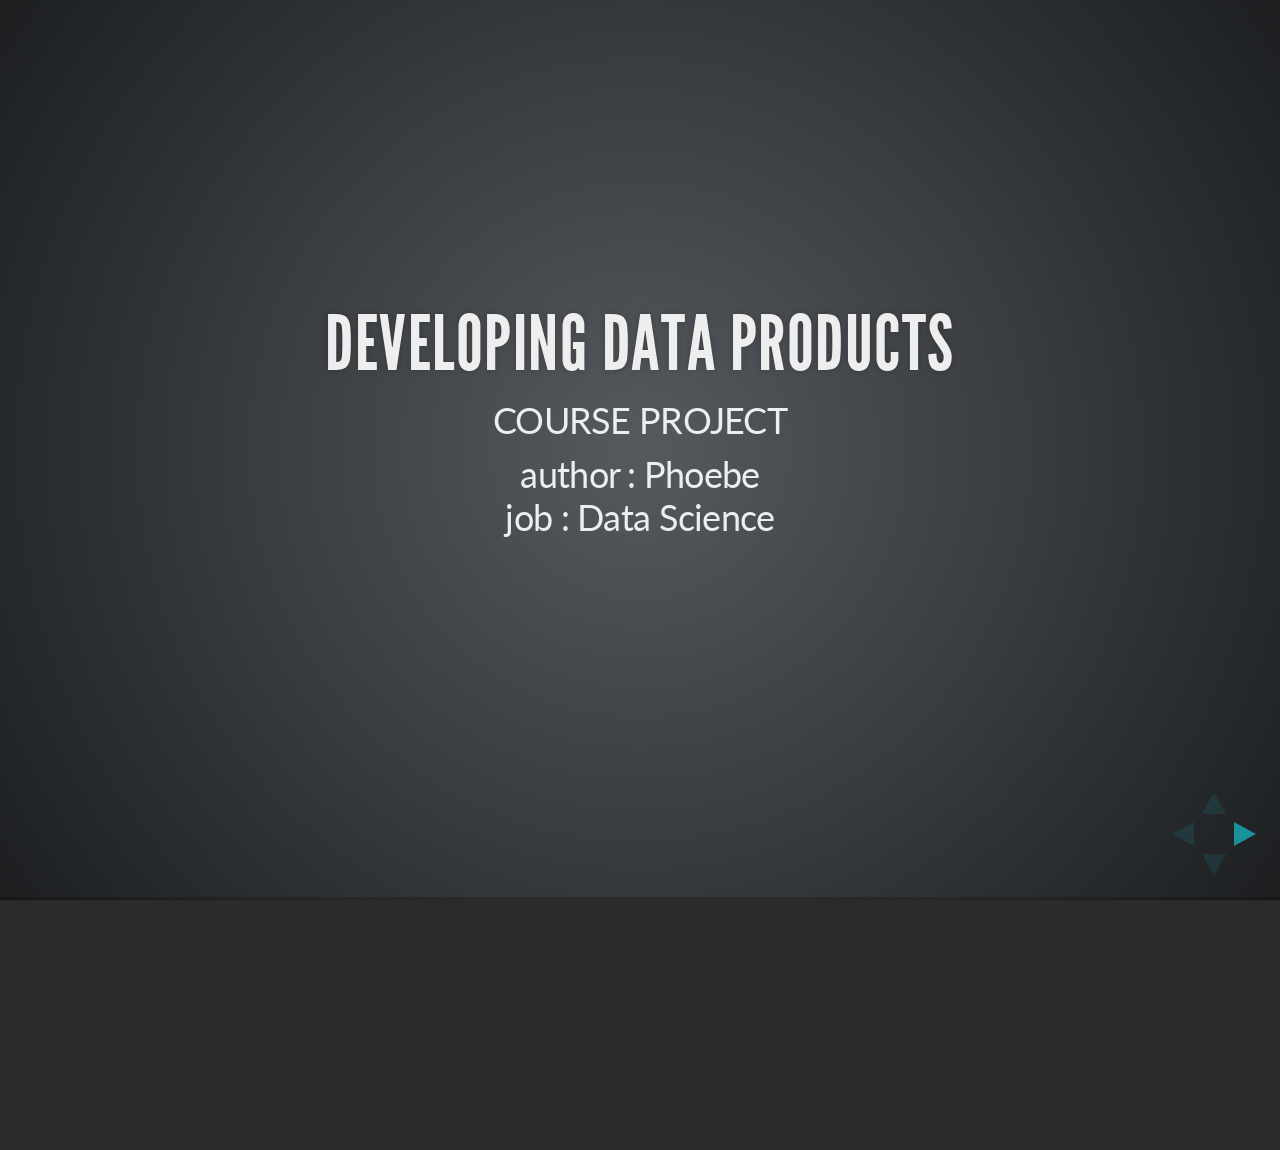
==== slides/index.html @ cb0bcf4c "first commit" ====
<!doctype html>
<html lang="en">
<head>
  <meta charset="utf-8">
  <title>Slidify Project</title>
  <meta name="description" content="">
  <meta name="author" content="">
  <meta name="apple-mobile-web-app-capable" content="yes" />
  <meta name="apple-mobile-web-app-status-bar-style" content="black-translucent" />
  <link rel="stylesheet" href="libraries/frameworks/revealjs/css/reveal.min.css">
  <link rel="stylesheet" href="libraries/frameworks/revealjs/css/theme/default.css" id="theme">
  <link rel="stylesheet" href="libraries/highlighters/highlight.js/css/default.css" id="theme">
  <!--[if lt IE 9]>
  <script src="lib/js/html5shiv.js"></script>
  <![endif]-->  <link rel="stylesheet" href = "assets/css/ribbons.css">
<link rel="stylesheet" href = "assets/css/workshop.css">

</head>
<body>
  <div class="reveal">
    <div class="slides">
      <section class='' data-state='' id='slide-1'>
  <h2>DEVELOPING DATA PRODUCTS</h2>
  <p>COURSE PROJECT </p>

<p>author      : Phoebe<br>
job         : Data Science</p>

</section>
<section class='class' data-state='' id='id'>
  <h2>INTRODUCTION</h2>
  <p>This presentation is part of the Course Project for the Coursera Developing Data Products class. The peer assessed assignment has two parts. First, we need to create a Shiny application and deploy it on Rstudio&#39;s servers. Second, we should use Slidify or Rstudio Presenter to prepare a reproducible pitch presentation about the application. This presentation adresses the second part of the course project.</p>

<p>The app developed for this part of the assignment is avalilable at:</p>

<p><a href="https://phoebza.shinyapps.io/shiny_project/">https://phoebza.shinyapps.io/shiny_project/</a></p>

<p>Source code for ui.R and server.R files are available on the GitHub:</p>

<p><a href="https://github.com/raencinas/dataproducts">https://github.com/raencinas/dataproducts</a></p>

</section>
<section class='' data-state='' id='slide-3'>
  <h2>SELECT THE OF YOUR CHOICE</h2>
  <p>This application gives you a choice to choose the distribution and generate the data randomly.
This allows you to plot the histogram to investigate the distribution curve with the mean calculated
and indicated for each distribution.  </p>

<p>The summary of data generated is in the &#39;summary&#39; tab with data generated in the &#39;table&#39; tab.</p>

</section>
    </div>
  </div>
</body>
  <script src="libraries/frameworks/revealjs/lib/js/head.min.js"></script>
  <script src="libraries/frameworks/revealjs/js/reveal.min.js"></script>
  <script>
  // Full list of configuration options available here:
  // https://github.com/hakimel/reveal.js#configuration
  Reveal.initialize({
    controls: true,
    progress: true,
    history: true,
    center: true,
    theme: Reveal.getQueryHash().theme || 'default', 
    transition: Reveal.getQueryHash().transition || 'default', 
    dependencies: [
    // Cross-browser shim that fully implements classList -
    // https://github.com/eligrey/classList.js/
      { src: 'libraries/frameworks/revealjs/lib/js/classList.js', condition: function() { return !document.body.classList;}},
      // Zoom in and out with Alt+click
      { src: 'libraries/frameworks/revealjs/plugin/zoom-js/zoom.js', async: true, condition: function() { return !!document.body.classList; } },
      // Speaker notes
      { src: 'libraries/frameworks/revealjs/plugin/notes/notes.js', async: true, condition: function() { return !!document.body.classList; } },
      // Remote control your reveal.js presentation using a touch device
      //{ src: 'libraries/frameworks/revealjs/plugin/remotes/remotes.js', async: true, condition: function() { return !!document.body.classList; } }
      ]
  });
  </script>  <!-- LOAD HIGHLIGHTER JS FILES -->
<script src="libraries/highlighters/highlight.js/highlight.pack.js"></script>
<script>hljs.initHighlightingOnLoad();</script>
<!-- DONE LOADING HIGHLIGHTER JS FILES -->
 

</html>
---- slides/libraries/frameworks/revealjs/css/theme/default.css ----
@import url(https://fonts.googleapis.com/css?family=Lato:400,700,400italic,700italic);
/**
 * Default theme for reveal.js.
 *
 * Copyright (C) 2011-2012 Hakim El Hattab, http://hakim.se
 */
@font-face {
  font-family: 'League Gothic';
  src: url("../../lib/font/league_gothic-webfont.eot");
  src: url("../../lib/font/league_gothic-webfont.eot?#iefix") format("embedded-opentype"), url("../../lib/font/league_gothic-webfont.woff") format("woff"), url("../../lib/font/league_gothic-webfont.ttf") format("truetype"), url("../../lib/font/league_gothic-webfont.svg#LeagueGothicRegular") format("svg");
  font-weight: normal;
  font-style: normal; }

/*********************************************
 * GLOBAL STYLES
 *********************************************/
body {
  background: #1c1e20;
  background: -moz-radial-gradient(center, circle cover, #555a5f 0%, #1c1e20 100%);
  background: -webkit-gradient(radial, center center, 0px, center center, 100%, color-stop(0%, #555a5f), color-stop(100%, #1c1e20));
  background: -webkit-radial-gradient(center, circle cover, #555a5f 0%, #1c1e20 100%);
  background: -o-radial-gradient(center, circle cover, #555a5f 0%, #1c1e20 100%);
  background: -ms-radial-gradient(center, circle cover, #555a5f 0%, #1c1e20 100%);
  background: radial-gradient(center, circle cover, #555a5f 0%, #1c1e20 100%);
  background-color: #2b2b2b; }

.reveal {
  font-family: "Lato", sans-serif;
  font-size: 36px;
  font-weight: 200;
  letter-spacing: -0.02em;
  color: #eeeeee; }

::selection {
  color: white;
  background: #ff5e99;
  text-shadow: none; }

/*********************************************
 * HEADERS
 *********************************************/
.reveal h1,
.reveal h2,
.reveal h3,
.reveal h4,
.reveal h5,
.reveal h6 {
  margin: 0 0 20px 0;
  color: #eeeeee;
  font-family: "League Gothic", Impact, sans-serif;
  line-height: 0.9em;
  letter-spacing: 0.02em;
  text-transform: uppercase;
  text-shadow: 0px 0px 6px rgba(0, 0, 0, 0.2); }

.reveal h1 {
  text-shadow: 0 1px 0 #cccccc, 0 2px 0 #c9c9c9, 0 3px 0 #bbbbbb, 0 4px 0 #b9b9b9, 0 5px 0 #aaaaaa, 0 6px 1px rgba(0, 0, 0, 0.1), 0 0 5px rgba(0, 0, 0, 0.1), 0 1px 3px rgba(0, 0, 0, 0.3), 0 3px 5px rgba(0, 0, 0, 0.2), 0 5px 10px rgba(0, 0, 0, 0.25), 0 20px 20px rgba(0, 0, 0, 0.15); }

/*********************************************
 * LINKS
 *********************************************/
.reveal a:not(.image) {
  color: #13daec;
  text-decoration: none;
  -webkit-transition: color .15s ease;
  -moz-transition: color .15s ease;
  -ms-transition: color .15s ease;
  -o-transition: color .15s ease;
  transition: color .15s ease; }

.reveal a:not(.image):hover {
  color: #71e9f4;
  text-shadow: none;
  border: none; }

.reveal .roll span:after {
  color: #fff;
  background: #0d99a5; }

/*********************************************
 * IMAGES
 *********************************************/
.reveal section img {
  margin: 15px 0px;
  background: rgba(255, 255, 255, 0.12);
  border: 4px solid #eeeeee;
  box-shadow: 0 0 10px rgba(0, 0, 0, 0.15);
  -webkit-transition: all .2s linear;
  -moz-transition: all .2s linear;
  -ms-transition: all .2s linear;
  -o-transition: all .2s linear;
  transition: all .2s linear; }

.reveal a:hover img {
  background: rgba(255, 255, 255, 0.2);
  border-color: #13daec;
  box-shadow: 0 0 20px rgba(0, 0, 0, 0.55); }

/*********************************************
 * NAVIGATION CONTROLS
 *********************************************/
.reveal .controls div.navigate-left,
.reveal .controls div.navigate-left.enabled {
  border-right-color: #13daec; }

.reveal .controls div.navigate-right,
.reveal .controls div.navigate-right.enabled {
  border-left-color: #13daec; }

.reveal .controls div.navigate-up,
.reveal .controls div.navigate-up.enabled {
  border-bottom-color: #13daec; }

.reveal .controls div.navigate-down,
.reveal .controls div.navigate-down.enabled {
  border-top-color: #13daec; }

.reveal .controls div.navigate-left.enabled:hover {
  border-right-color: #71e9f4; }

.reveal .controls div.navigate-right.enabled:hover {
  border-left-color: #71e9f4; }

.reveal .controls div.navigate-up.enabled:hover {
  border-bottom-color: #71e9f4; }

.reveal .controls div.navigate-down.enabled:hover {
  border-top-color: #71e9f4; }

/*********************************************
 * PROGRESS BAR
 *********************************************/
.reveal .progress {
  background: rgba(0, 0, 0, 0.2); }

.reveal .progress span {
  background: #13daec;
  -webkit-transition: width 800ms cubic-bezier(0.26, 0.86, 0.44, 0.985);
  -moz-transition: width 800ms cubic-bezier(0.26, 0.86, 0.44, 0.985);
  -ms-transition: width 800ms cubic-bezier(0.26, 0.86, 0.44, 0.985);
  -o-transition: width 800ms cubic-bezier(0.26, 0.86, 0.44, 0.985);
  transition: width 800ms cubic-bezier(0.26, 0.86, 0.44, 0.985); }
---- slides/libraries/highlighters/highlight.js/css/default.css ----
/*

Original style from softwaremaniacs.org (c) Ivan Sagalaev <Maniac@SoftwareManiacs.Org>

*/

pre code {
  display: block; padding: 0.5em;
  background: #F0F0F0;
}

pre code,
pre .ruby .subst,
pre .tag .title,
pre .lisp .title {
  color: black;
}

pre .string,
pre .title,
pre .constant,
pre .parent,
pre .tag .value,
pre .rules .value,
pre .rules .value .number,
pre .preprocessor,
pre .ruby .symbol,
pre .ruby .symbol .string,
pre .ruby .symbol .keyword,
pre .ruby .symbol .keymethods,
pre .instancevar,
pre .aggregate,
pre .template_tag,
pre .django .variable,
pre .smalltalk .class,
pre .addition,
pre .flow,
pre .stream,
pre .bash .variable,
pre .apache .tag,
pre .apache .cbracket,
pre .tex .command,
pre .tex .special,
pre .erlang_repl .function_or_atom,
pre .markdown .header {
  color: #800;
}

pre .comment,
pre .annotation,
pre .template_comment,
pre .diff .header,
pre .chunk,
pre .markdown .blockquote {
  color: #888;
}

pre .number,
pre .date,
pre .regexp,
pre .literal,
pre .smalltalk .symbol,
pre .smalltalk .char,
pre .go .constant,
pre .change,
pre .markdown .bullet,
pre .markdown .link_url {
  color: #080;
}

pre .label,
pre .javadoc,
pre .ruby .string,
pre .decorator,
pre .filter .argument,
pre .localvars,
pre .array,
pre .attr_selector,
pre .important,
pre .pseudo,
pre .pi,
pre .doctype,
pre .deletion,
pre .envvar,
pre .shebang,
pre .apache .sqbracket,
pre .nginx .built_in,
pre .tex .formula,
pre .erlang_repl .reserved,
pre .input_number,
pre .markdown .link_label,
pre .vhdl .attribute {
  color: #88F
}

pre .keyword,
pre .id,
pre .phpdoc,
pre .title,
pre .built_in,
pre .aggregate,
pre .css .tag,
pre .javadoctag,
pre .phpdoc,
pre .yardoctag,
pre .smalltalk .class,
pre .winutils,
pre .bash .variable,
pre .apache .tag,
pre .go .typename,
pre .tex .command,
pre .markdown .strong,
pre .request,
pre .status {
  font-weight: bold;
}

pre .markdown .emphasis {
  font-style: italic;
}

pre .nginx .built_in {
  font-weight: normal;
}

pre .coffeescript .javascript,
pre .xml .css,
pre .xml .javascript,
pre .xml .vbscript,
pre .tex .formula {
  opacity: 0.5;
}
---- slides/assets/css/ribbons.css ----
/*Github Ribbon Test*/
/* Source: https://github.com/dciccale/css3-github-ribbon */
/* Define classes for example, definition, problem etc. */
/* Choose meaningful colors for background and text */

.example {
  background-color: #121621;
  top: 1.2em;
  right: -3.2em;
  -webkit-transform: rotate(45deg);
  -moz-transform: rotate(45deg);
  transform: rotate(45deg);
  -webkit-box-shadow: 0 0 0 1px #1d212e inset,0 0 2px 1px #fff inset,0 0 1em #888;
  -moz-box-shadow: 0 0 0 1px #1d212e inset,0 0 2px 1px #fff inset,0 0 1em #888;
  box-shadow: 0 0 0 1px #1d212e inset,0 0 2px 1px #fff inset,0 0 1em #888;
  color: #FF0;
  display: block;
  padding: .6em 3.5em;
  position: absolute;
  font: bold .82em sans-serif;
  text-align: center;
  text-decoration: none;
  text-shadow: 1px -1px 8px rgba(0,0,0,0.60);
  -webkit-user-select: none;
  -moz-user-select: none;
  user-select: none;
}

.definition {
  background-color: #a00;
  top: 1.2em;
  right: -3.2em;
  -webkit-transform: rotate(45deg);
  -moz-transform: rotate(45deg);
  transform: rotate(45deg);
  -webkit-box-shadow: 0 0 0 1px #1d212e inset,0 0 2px 1px #fff inset,0 0 1em #888;
  -moz-box-shadow: 0 0 0 1px #1d212e inset,0 0 2px 1px #fff inset,0 0 1em #888;
  box-shadow: 0 0 0 1px #1d212e inset,0 0 2px 1px #fff inset,0 0 1em #888;
  color: #FFF;
  display: block;
  padding: .6em 3.5em;
  position: absolute;
  font: bold .82em sans-serif;
  text-align: center;
  text-decoration: none;
  text-shadow: 1px -1px 8px rgba(0,0,0,0.60);
  -webkit-user-select: none;
  -moz-user-select: none;
  user-select: none;
}
---- slides/assets/css/workshop.css ----
<style>
.reveal h3 {
    color: #c1d192;
    text-align: left;
    padding-bottom: 10px;
    font-family: Impact, sans-serif;
}
</style>
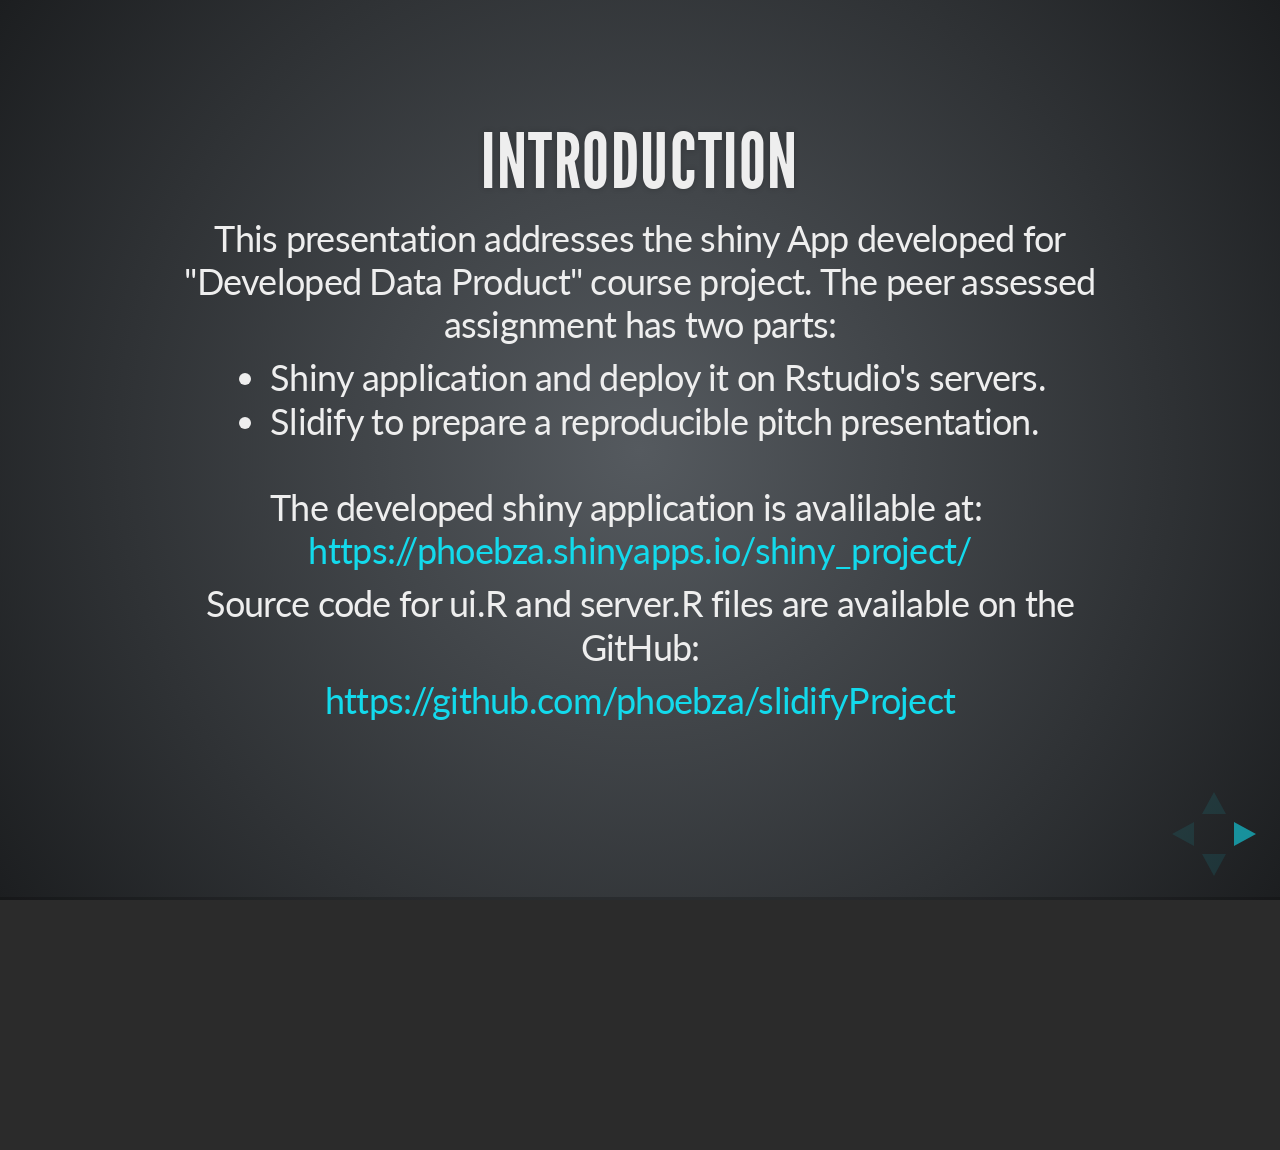
==== commit abd3b9a3: "Adding Slidify" ====
--- a/slides/index.html
+++ b/slides/index.html
@@ -4,7 +4,7 @@
   <meta charset="utf-8">
   <title>Slidify Project</title>
   <meta name="description" content="">
-  <meta name="author" content="">
+  <meta name="author" content="Phoebe">
   <meta name="apple-mobile-web-app-capable" content="yes" />
   <meta name="apple-mobile-web-app-status-bar-style" content="black-translucent" />
   <link rel="stylesheet" href="libraries/frameworks/revealjs/css/reveal.min.css">
@@ -20,33 +20,255 @@
   <div class="reveal">
     <div class="slides">
       <section class='' data-state='' id='slide-1'>
-  <h2>DEVELOPING DATA PRODUCTS</h2>
-  <p>COURSE PROJECT </p>
-
-<p>author      : Phoebe<br>
-job         : Data Science</p>
-
-</section>
-<section class='class' data-state='' id='id'>
   <h2>INTRODUCTION</h2>
-  <p>This presentation is part of the Course Project for the Coursera Developing Data Products class. The peer assessed assignment has two parts. First, we need to create a Shiny application and deploy it on Rstudio&#39;s servers. Second, we should use Slidify or Rstudio Presenter to prepare a reproducible pitch presentation about the application. This presentation adresses the second part of the course project.</p>
-
-<p>The app developed for this part of the assignment is avalilable at:</p>
+  <p>This presentation addresses the shiny App developed for &quot;Developed Data Product&quot; course project. The peer assessed assignment has two parts:  </p>
+
+<ul>
+<li>Shiny application and deploy it on Rstudio&#39;s servers.<br></li>
+<li>Slidify to prepare a reproducible pitch presentation.<br>
+<br/>
+The developed shiny application is avalilable at:</li>
+</ul>
 
 <p><a href="https://phoebza.shinyapps.io/shiny_project/">https://phoebza.shinyapps.io/shiny_project/</a></p>
 
 <p>Source code for ui.R and server.R files are available on the GitHub:</p>
 
-<p><a href="https://github.com/raencinas/dataproducts">https://github.com/raencinas/dataproducts</a></p>
+<p><a href="https://github.com/phoebza/slidifyProject">https://github.com/phoebza/slidifyProject</a></p>
+
+</section>
+<section class='' data-state='' id='slide-2'>
+  <h2>Shiny Apps Features &amp; Functions</h2>
+  <p>The App has inputs on the sidebar panel, &amp; output on main panel.<br/>
+Input for the shiny App:</p>
+
+<ul>
+<li>radiobutton - to choose distribution type to observe</li>
+<li>slider - to control number of observation of dataset generated from radiobutton</li>
+<li>submitButton - to click once all changes have been made (used to not automatically update output)</li>
+</ul>
 
 </section>
 <section class='' data-state='' id='slide-3'>
-  <h2>SELECT THE OF YOUR CHOICE</h2>
-  <p>This application gives you a choice to choose the distribution and generate the data randomly.
-This allows you to plot the histogram to investigate the distribution curve with the mean calculated
-and indicated for each distribution.  </p>
-
-<p>The summary of data generated is in the &#39;summary&#39; tab with data generated in the &#39;table&#39; tab.</p>
+  <h2>Shiny Apps Features &amp; Functions (cont.)</h2>
+  <p>Output - TABS:</p>
+
+<ul>
+<li>distribution fit on histogram graph from generated data from selected distribution type</li>
+<li>histogram graph from generated data from selected distribution type</li>
+<li>summary statistics of generated data</li>
+<li>raw generated data from the selected distribution type from radioButton</li>
+</ul>
+
+</section>
+<section class='' data-state='' id='slide-4'>
+  <h2>Data generated for rnorm</h2>
+  <p>Data generated for normal distribution for 986 observations</p>
+
+<pre><code>##   [1] -0.190332150  0.006110834  0.148627489 -2.228588217 -0.183908562
+##   [6]  1.902500424 -0.278768671 -0.946712037 -1.647511843  0.776051994
+##  [11]  1.219300378 -0.815894988 -0.485285913 -0.092820231  1.363286346
+##  [16] -0.206023436  0.491779953  0.415451902 -1.114092100 -1.174534260
+##  [21]  1.065427719 -0.478847504 -0.071085097  1.018259203 -0.149952930
+##  [26] -0.901242988 -0.401688815 -0.812350912  0.828480135 -0.207975252
+##  [31] -0.785746095 -0.637246253  1.191281505 -1.179396974  1.250703284
+##  [36]  0.713027027  0.025498299  0.252524520  1.114919043 -0.279721121
+##  [41]  2.040791656 -0.368809792  0.404641211 -2.506914514  0.363359092
+##  [46] -0.363986007  1.389016262 -0.884843895 -0.718344583  0.256851432
+##  [51]  0.197313610  1.294131976  0.519228066  0.492279012 -0.118670388
+##  [56]  1.604603587 -2.054772693 -1.562724269 -1.050048263 -1.693152772
+##  [61] -0.885099019 -0.466010195  0.492226485 -0.818847290  2.118419164
+##  [66] -0.460005928  0.780270715 -0.321944721  0.263271018  0.792977183
+##  [71]  1.284340169 -0.097942870  1.140099433  0.226235607 -1.225627059
+##  [76]  0.442754329 -0.318166086 -0.576489479  0.959361438 -0.851338121
+##  [81]  0.092164329 -0.960576460  0.373370872 -0.990575270 -1.279329849
+##  [86] -0.914965443  0.020184815  1.495233396 -1.027662974  0.340057921
+##  [91]  0.571016862  0.634593614 -1.511681441 -0.359528436  0.087251540
+##  [96]  0.724480581 -0.279654472 -0.099971055 -0.281989237  0.515401441
+## [101]  0.306441989  0.515446314  0.266263251  1.509259534 -0.005687368
+## [106] -0.061108961 -1.977818777  0.885313168  0.329261279  0.093852223
+## [111] -0.420202840  2.220672060 -0.413468789  1.449891327  1.264299048
+## [116]  2.043884840  0.952328566 -0.702217369  0.516182221  0.390295045
+## [121]  0.528794644 -0.400578997  0.588569054  0.653306895  0.550069003
+## [126]  0.360819970 -0.878105787 -0.077112247 -1.821801919 -0.882370828
+## [131] -0.405418389 -1.028720793 -0.325063559  1.226471506 -0.290756667
+## [136]  0.273871552 -0.445345819 -0.772556823 -0.529198171  0.734072489
+## [141] -0.437462798 -0.357702628 -0.690284403  0.919790595 -0.068436794
+## [146] -1.082230767 -0.487158568  0.039109305  0.366900276  1.189770645
+## [151] -1.514329534 -0.814192208 -0.033990203 -2.507646502 -0.345629470
+## [156]  1.444055852  0.440979849  1.692632059  0.356801389 -2.769843865
+## [161]  1.149058118 -0.512143807  0.561138252  0.251715680  0.499251085
+## [166]  0.433101850 -0.458961922 -1.100563782  0.038099612  0.143676293
+## [171]  0.610122198 -0.919437444 -0.074062030 -0.271485491  0.879057733
+## [176] -0.400387196  0.449211986  0.059313182  1.302997768 -1.442160729
+## [181]  0.291821925 -1.196440183 -0.961724092  1.701445502 -1.049857661
+## [186] -0.673540439 -0.664622561  0.298404928 -0.570885653 -1.897389954
+## [191] -2.504189237  0.187512148  0.912445992 -0.479686294  0.287511650
+## [196] -0.364280032 -2.349843313  0.463127125 -0.710725316  1.264410403
+## [201]  0.106766253  0.107224982 -1.216965257  0.912933469 -1.062452614
+## [206] -0.140930428 -0.513660070 -1.033688139 -0.511843899  1.095040995
+## [211]  1.147337641  0.396092892  0.693510286 -2.059758296  0.059380032
+## [216]  0.306285362  1.524517991  1.075082528 -0.698233999  0.854590300
+## [221]  0.453384160  0.738880636  0.168088838 -1.127480604  0.711086542
+## [226]  0.722624401  1.081449200  1.557002158 -0.950564043 -0.181551705
+## [231] -1.197556890  0.112949521 -2.121277829 -0.691207428  0.568877352
+## [236]  0.086380997 -1.941642290 -0.014586490  2.752763910  0.435622621
+## [241] -0.213372785 -0.770447817  0.768673114 -0.873523771  0.665698614
+## [246]  0.980248631 -0.899549551  0.507769972  0.244509645  0.917219073
+## [251] -0.959679036 -0.018564007  0.932354113 -1.451167519  0.045001508
+## [256] -1.068983007 -0.316047828  1.012762609 -1.626334493  1.130094955
+## [261] -0.463940461  3.073386641 -0.428820344 -2.382133083  1.779806644
+## [266] -0.682763256 -0.408686025 -0.189264241 -1.006458085  0.360798010
+## [271]  0.377708698  0.955134100  0.643979916 -0.428067171  1.936645009
+## [276] -0.680920337 -0.136254209 -0.340043144  1.061294948 -0.483988427
+## [281] -2.011942434 -0.988489783  1.269604791  0.783791415 -1.105813753
+## [286]  0.706304757 -0.829115706  0.715383357 -0.037704112  0.368179963
+## [291] -0.938289081  2.988351296  0.321912952 -0.689384696  1.797274097
+## [296] -0.524815748 -0.622067692 -0.032556898  0.009137797  1.465016127
+## [301]  0.948203738  1.226275650 -0.528359974 -0.936796771 -0.446643599
+## [306] -0.558674498  0.885931947 -1.139153338  0.587299297 -1.296750811
+## [311]  0.354580415  1.790038969 -0.107282093  0.719781283 -1.101865770
+## [316]  0.371293766 -0.867610113 -0.005390589 -0.580940680 -1.722193182
+## [321] -1.562302480 -0.439438200  1.608294416  0.747789487 -0.479478826
+## [326] -1.846578657  0.295238160 -0.359228223 -0.411738651 -0.432191690
+## [331]  0.630179219 -0.282466956 -0.795420168  0.463228037  1.704681221
+## [336]  0.116438636  0.037029435 -1.090347531 -0.276017224  1.047358580
+## [341]  0.498503224 -1.191209704  0.010310338  0.545934588  1.423961373
+## [346]  2.032988145 -0.981745120 -0.797033399 -0.314063420  1.332118738
+## [351]  1.177679316  0.142286599 -0.854319718 -0.924569621  1.244253809
+## [356]  0.958165156  0.303205413  1.729264993 -0.322675180  0.094292179
+## [361] -2.587037341 -1.044289224  0.637880099  0.633105541 -0.181424319
+## [366] -1.048938391  0.397921066  0.224090270 -0.093569471 -0.223894017
+## [371]  0.771141306  0.362868905  0.393294072  1.075066040  0.453933352
+## [376] -0.952999658  0.227175965 -0.055803072  0.052461916  0.144596735
+## [381] -0.666236349 -0.024944394  0.664192345  0.330724118 -0.067903927
+## [386]  0.591239872 -1.687572526 -0.890441445 -0.498706657 -0.442644198
+## [391] -0.731855873 -1.984794051  0.278555564  0.409887671 -0.623005018
+## [396]  0.331269680  0.063010088  0.284314678 -0.007501596 -1.358820976
+## [401]  0.371541486  0.890158086 -0.832626067 -2.203975537 -1.058433579
+## [406] -0.639784882  0.295949501 -1.023304917  0.806702601  0.936839139
+## [411]  0.690753724 -0.745388135  0.578360850 -0.250420327  0.731581901
+## [416] -0.869724643 -0.129159376 -0.460089685  2.612792274 -2.272023727
+## [421] -0.812375449  1.940278913 -0.334535664  0.026959800 -0.247436163
+## [426]  0.599571762 -0.511195127  1.001695579 -0.927220400 -0.054262259
+## [431] -0.278989997 -0.849512871 -1.002017933  1.371937843 -0.724374811
+## [436] -0.292068270 -0.769566773 -1.032670475 -1.122435410 -1.428036042
+## [441]  0.671626740  1.274155060 -0.128594856 -0.226045042 -0.670288324
+## [446]  0.272797181  0.063386028 -1.022221275 -1.082923482 -0.728156812
+## [451]  0.118931707  0.174666049  0.327908192  0.412402705  0.048489797
+## [456] -1.202291519  0.157209479  0.526963233 -0.955906454  0.698332268
+## [461] -0.124137758 -0.352516785 -1.172167985  1.564078424 -0.139161347
+## [466]  0.722056577 -0.103435049  0.912190115  0.030886236  0.255637548
+## [471] -0.103813577 -0.246569291 -0.355867805  0.279385666 -0.065151316
+## [476]  0.675734573  0.169369513  0.086016602 -0.944450533  1.132782673
+## [481] -0.528162377  0.015704955 -0.055434185 -0.195471982 -0.598570398
+## [486]  0.265992789 -0.517623736 -0.336999588 -1.434549331  0.907248924
+## [491] -0.559466013  1.835154726  0.544548671 -0.433898858  1.359207892
+## [496] -1.560827728 -1.914165066 -0.515633044 -0.754645000  0.509999011
+## [501] -0.549565835  1.209003373  0.499746582  0.341768839  1.435618090
+## [506] -0.370760978 -0.759111329  1.658631809 -0.284643063  0.995641287
+## [511]  1.161534814  0.104365537 -1.184567001  1.234412348 -0.967422689
+## [516]  0.630580946  0.100157861 -0.878793590  0.201439682 -0.293097934
+## [521] -0.644475389  0.206630854  1.887504747 -0.387444494 -0.104897334
+## [526]  0.177568922 -0.280023872  0.318421580  0.054706213  0.698895802
+## [531]  0.498605155 -1.465994463 -1.351510937  0.683889197 -0.914770010
+## [536] -0.786921041  0.008333867 -0.131694865 -0.045687270  0.377666704
+## [541] -0.904813887 -0.493522522  0.366559475  0.380869688  1.442465875
+## [546] -1.521701436 -0.612050859  0.262117061  0.570296201  0.139479269
+## [551]  0.791126285  1.126861957 -1.465445513 -0.748297375  1.032853295
+## [556]  0.295453036  0.600301055 -0.102772595  0.260499164 -1.657125326
+## [561] -0.389186031  1.415071623 -1.411663881 -0.792749118 -0.681169059
+## [566]  2.672039896  0.604554602  0.533172214 -0.702355465  1.957076568
+## [571] -0.480464530 -0.386776032 -0.372593204 -1.475456793 -0.437430494
+## [576] -0.845640089 -0.444219685 -0.209084571  0.123633376  1.191050670
+## [581]  0.054531365 -0.604261364  0.327263985  0.587541139  1.893932560
+## [586]  0.597356248  0.821895089 -0.295770514  0.177134510 -0.401817419
+## [591]  0.014906922 -1.048339021 -0.046158377 -0.469405346 -0.434638829
+## [596]  1.803820391  2.048138563 -0.765531509  1.113433661  0.074623228
+## [601]  0.593539669 -0.378852997  2.265878194  0.719837191  0.408257482
+## [606] -0.978142976 -0.637472454  0.853389944  2.901870514 -0.059742233
+## [611]  1.645395817  0.853166658 -0.782218181 -2.443976704  1.419038895
+## [616]  0.453747000 -0.200980892  0.324406117 -1.099220954 -0.198280193
+## [621] -0.269123009 -0.481574863  0.431033613 -0.125387330 -1.069722714
+## [626]  0.993831703 -0.507094035 -0.831561631 -0.420564384 -0.046730997
+## [631]  0.293131036  0.303659269 -0.857333734  0.472231682 -1.812056740
+## [636]  0.564486138  0.831973735 -1.985913286  0.620669888 -0.150395399
+## [641]  1.535198085  0.803703296 -1.616818911 -0.797267711 -1.675652758
+## [646] -0.166717786  1.345475395  0.081625729 -0.556226992  0.543967349
+## [651] -0.929522045 -1.519956671 -0.557799729 -0.722543730  0.125620563
+## [656] -0.231512873  0.211179117  0.508791012  0.732797362 -0.919045872
+## [661]  1.298733105 -0.024116970  0.664750587 -2.206562496 -0.950892634
+## [666]  0.835483733 -0.973422203  1.022170076  1.125401543  0.126451594
+## [671]  0.249856732  0.652408140 -0.263798319  0.722439690  0.537536267
+## [676] -1.350629369  1.221366904 -0.031361530  0.263547120 -0.821242974
+## [681] -0.724943324  0.699990203 -0.702603826 -1.369761040  1.629815248
+## [686]  1.651723272  1.280435023  1.372262897  0.708775451  0.197292599
+## [691] -0.461132924 -0.645776088 -1.652805102  0.017482225  0.362828850
+## [696] -0.359266247 -0.124577810 -0.028403716 -0.562564676 -1.158491208
+## [701]  1.771404867 -1.936856894 -1.306658816 -0.567348862  0.661639419
+## [706] -0.391743831  1.283312235 -1.030444550  0.400244342  0.860128871
+## [711] -0.142420457 -0.436996237 -0.083333880  1.469268536 -1.901025761
+## [716]  1.072392155  0.453667140 -0.734690078  0.796768460  0.397255457
+## [721]  0.758329626  0.623717651 -0.639336905  1.438901179 -0.169232017
+## [726]  0.995734104 -0.263010564 -1.948647464 -0.284937040 -3.304509839
+## [731]  0.706892101  0.621189649 -1.065847745 -0.690179835  0.027959390
+## [736]  0.060677535  0.931639529  0.298914392 -0.617079371  0.591858899
+## [741]  0.755486238 -0.154625595 -0.127460327  1.263350282 -0.164163533
+## [746] -0.271496388 -0.025968692 -0.875834392 -0.008877694 -0.821774840
+## [751] -0.974345020  0.886767600 -0.232802840 -0.301533141 -1.003286885
+## [756] -1.459363580  0.226509880 -0.593953260 -1.543722469  1.028843435
+## [761] -0.173353877 -0.905445167 -2.468471426  0.071801199 -1.590966095
+## [766] -0.586392893 -1.260295850 -0.468902672 -0.662472046 -0.485211668
+## [771]  0.026474200 -0.943172376 -0.825970104  0.840277539  0.418650766
+## [776]  0.376183756 -1.897303303  0.345845449  1.846229760  0.351786066
+## [781]  1.281978778 -1.791808526  0.391719386 -1.729196040 -0.729330362
+## [786]  1.550971113  0.129786970  1.285344668 -0.484225170 -0.174479174
+## [791]  1.965047909  0.310769598 -1.463445782 -0.110219092 -0.314324224
+## [796]  0.642378835  0.389472793 -0.612291307  0.034795919 -1.077204569
+## [801] -1.406262023  3.199299497 -0.609319776  0.862908180  0.839523248
+## [806] -0.379140578  0.713783411 -0.542344690 -0.172897771 -0.265479006
+## [811]  1.051549127  0.333692375  1.434223418 -0.926141568 -1.577351214
+## [816] -2.324026921  2.424068116 -0.943391164  0.837781808 -0.916422015
+## [821]  0.942579134 -0.117458220 -0.317841342  0.119110348  0.301939295
+## [826] -0.167021672  1.061223541 -0.093363459  1.127941701  0.439510961
+## [831]  1.244729877 -0.840339371 -0.515561496  0.930267344  0.324376055
+## [836] -0.199586105 -0.470119830  0.149964190 -0.287288335  1.220611933
+## [841]  1.578688717 -1.061644079  0.456151486 -0.660963231 -1.098943471
+## [846]  0.413641723  0.406042914 -1.016175462  1.074543142 -1.575288598
+## [851] -1.602174565  1.543666532  1.193370332 -0.787956539  1.758137937
+## [856] -1.576226345 -0.834512857 -0.360393530  0.451098603 -2.632805853
+## [861]  0.922065940  0.544186374  0.763769015  1.223816224  0.958222388
+## [866] -0.169208534  1.838078434  0.552645902 -0.717868608  0.073810942
+## [871] -0.715387741 -1.561822951  0.445641839 -1.678189048  0.677005992
+## [876]  0.061409409  1.387863015 -0.121591280 -0.693412924 -0.001061378
+## [881] -1.220945450 -1.029210948 -1.420296745 -0.791015437  0.805281464
+## [886]  0.455732141  0.758842013 -0.719312741  0.023735112 -0.801252214
+## [891] -0.474182424  0.691256775 -1.996881375  0.266032283  0.215108021
+## [896] -0.864763967  1.449206248  1.029773936 -1.086611604 -0.197222684
+## [901]  1.778160590  0.682967438  1.006825219  0.541328151 -0.800653868
+## [906]  1.693919678 -0.587348435  0.508941096  1.441541627  0.236839050
+## [911] -0.562915901 -0.959343736 -1.044175594  1.682057123 -1.779153352
+## [916] -0.159195362  0.949733984  1.031060868 -0.473918567 -0.485490551
+## [921] -1.206692776 -0.865427335 -1.058514717  0.469174622 -1.125154665
+## [926]  0.164987610  2.256938694 -0.242374601 -0.257314107  2.003220340
+## [931]  0.189725335 -0.146626965  0.643419634 -0.064944479  0.947847197
+## [936] -0.330020628 -0.947156260 -0.515897974 -1.020906889 -0.937804820
+## [941] -0.738360509 -0.460689242 -0.645009704  0.007132765 -0.674647467
+## [946] -0.833436128  0.901805908  0.419795123  0.560033028  0.197529483
+## [951] -1.171653700  0.226797988  0.696018639  0.284835234  1.371645143
+## [956] -0.073254718 -0.357831011 -1.559691960  1.083328574 -0.421915670
+## [961] -1.240353181  0.918488817  0.467169463  0.827250047 -0.294962626
+## [966] -0.319121191 -1.973920782 -0.963769012  1.111348948 -0.652235255
+## [971] -2.951760249 -0.329096757 -0.001416133  1.198133027  1.018082569
+## [976]  0.807037836 -0.818827316 -1.981206443  0.474946568  0.434718334
+## [981]  3.005355011  1.367212553 -0.009611653  0.200027480 -0.581993700
+## [986] -0.418353305
+</code></pre>
+
+</section>
+<section class='' data-state='' id='slide-5'>
+  <h2>Histogram</h2>
+  <p><img src="assets/fig/unnamed-chunk-2-1.png" alt="plot of chunk unnamed-chunk-2"></p>
 
 </section>
     </div>
